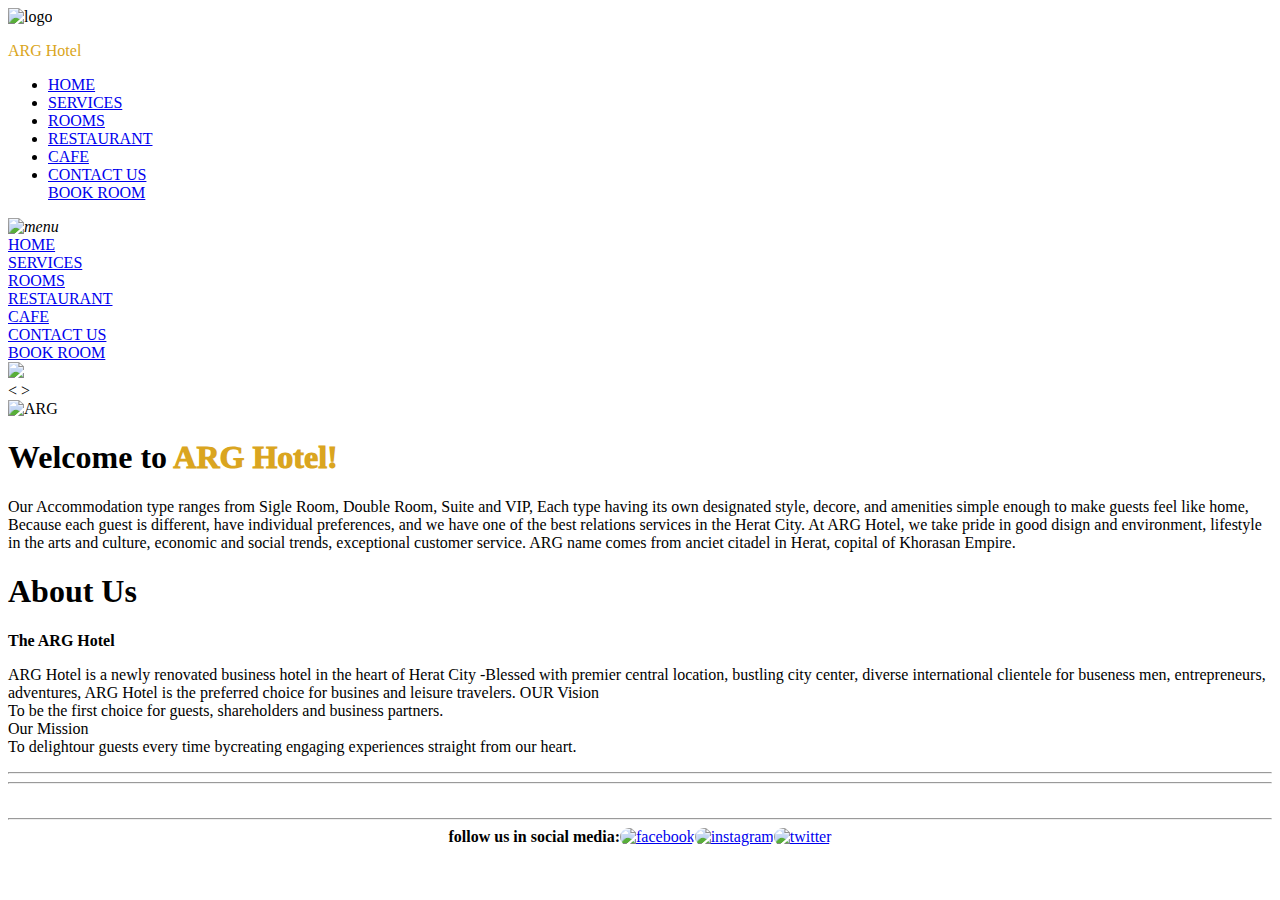
==== index.html @ e91d1131 "The home page added" ====
<!DOCTYPE html>
<html lang="en">

<head>
  <meta charset="UTF-8">
  <meta name="viewport" content="width=device-width, initial-scale=1.0">
  <title>ARG_hotel</title>
  <link rel="stylesheet" href="ARG.css">
  <script defer src="script.js"></script>
</head>

<body>
  <header class="main-header">
    <header class="header">
      <nav class="navbar">
        <div class="logo">
          <img id="logo" src="images/logo.jpg" alt="logo">
          <p style="color: goldenrod;">ARG <span>Hotel</span></p>
        </div>
        <ul class="links">
          <li><a href="index.html">HOME</a></li>
          <li><a href="services.html">SERVICES</a></li>
          <li><a href="rooms.html">ROOMS</a></li>
          <li><a href="restaurant.html">RESTAURANT</a></li>
          <li><a href="cafe.html">CAFE</a></li>
          <li><a href="contact.html">CONTACT US</a></li>
          <a href="booking.html" class="action_btn">BOOK ROOM</a>
        </ul>
        <div class="menu-btn">
          <div class="toggle-btn">
            <i class="soild"><img id="menu-icon" src="images/toggle-btn.jpg" alt="menu"></i>
          </div>
        </div>
      </nav>
      <div class="dropdown-menu">
        <li><a class="dropDownMenu" href="index.html">HOME</a></li>
        <li><a class="dropDownMenu" href="services.html">SERVICES</a></li>
        <li><a class="dropDownMenu" href="rooms.html">ROOMS</a></li>
        <li><a class="dropDownMenu" href="restaurant.html">RESTAURANT</a></li>
        <li><a class="dropDownMenu" href="cafe.html">CAFE</a></li>
        <li><a class="dropDownMenu" href="contact.html">CONTACT US</a></li>
        <a href="booking.html" class="action_btn">BOOK ROOM</a>
      </div>
    </header>
  </header>
  <div class="slideshow-container">
    <div class="mySlides fade top">
      <img src="images/slide1.jpg" style="width:100%">
    </div>
    <div class="mySlides fade top">
      <img src="images/slide5.jpg" style="width:100%">
    </div>
    <div class="mySlides fade top">
      <img src="images/pic5.jpg" style="width:100%">
    </div>
    <div class="mySlides fade top">
      <img src="images/slide3.jpg" style="width:100%">
    </div>
    <div class="mySlides fade top">
      <img src="images/slide4.jpg" style="width:100%">
      <div class="text"></div>
    </div>
    <a class="prev" onclick="plusSlides(-1)"><</a>
        <a class="next" onclick="plusSlides(1)">></a>
  </div>

  <script>
    function showSlides(n) {
      let i;
      let slides = document.getElementsByClassName("mySlides");
      let dots = document.getElementsByClassName("dot");
      if (n > slides.length) { slideIndex = 1 }
      if (n < 1) { slideIndex = slides.length }
      for (i = 0; i < slides.length; i++) {
        slides[i].style.display = "none";
      }
      for (i = 0; i < dots.length; i++) {
        dots[i].className = dots[i].className.replace(" active", "");
      }
      slideIndex += 1;
      if (slideIndex > slides.length) { slideIndex = 1 }
      slides[slideIndex - 1].style.display = "block";
      setTimeout(showSlides, 3000);
    };
    let slideIndex = 1;
    function currentSlide(n) {
      showSlides(slideIndex = n);
    }
    function plusSlides(n) {
      showSlides(slideIndex += n);
    }
    showSlides(slideIndex);
  </script>
  
  <div class="welcome">
    <img id="ARG" src="images/ARG.jpg" alt="ARG">
    <div id="welcome">
      <b>
        <h1>Welcome to<span style="color: goldenrod; font-weight: 1000; font-family: 'Times New Roman', Times, serif;">
            ARG Hotel!</span></h1>
      </b>
      <p>
        Our Accommodation type ranges from Sigle Room, Double Room, Suite and VIP, Each type having its own designated
        style, decore, and amenities simple enough to make guests feel like home, Because each guest is different, have
        individual preferences, and we have one of the best relations services in the Herat City.
        At ARG Hotel, we take pride in good disign and environment, lifestyle in the arts and culture, economic and
        social trends, exceptional customer service.
        ARG name comes from anciet citadel in Herat, copital of Khorasan Empire.</p>
      <b>
        <h1>About Us</h1>
      </b>
      <strong style="font-weight: bolder;">The ARG Hotel</strong>
      <p>ARG Hotel is a newly renovated business hotel in the heart of Herat City
        -Blessed with premier central location, bustling city center, diverse international clientele for buseness men,
        entrepreneurs, adventures, ARG Hotel is the preferred choice for busines and leisure travelers.
        OUR Vision <br>
        To be the first choice for guests, shareholders and business partners.
        <br>
        Our Mission <br>
        To delightour guests every time bycreating engaging experiences straight from our heart.
      </p>
    </div>
  </div>
  </main>
  <hr>
  <footer>
    <div class="footer">
      <hr>
      <br>
      <hr>
      <div class="social" style="display: flex; justify-content: center; align-items: center; text-align: center; ">
        <b>follow us in social media:</b>
        <a href="https://www.facebook.com/ArgHotel.af/?paipv=0&eav=AfbKOENRectGE4wiu3xOLooyx6mjp3C6wyFlMJ8z-87P4u2Lza6KfaT6z7o9sY48u9M&_rdr
            " target="_blank"><img src="images/facebook.jpg" alt="facebook" height="26px"
            style="border-radius: 18px;"></a>
        <a href="https://www.instagram.com/arg_hotel_af/&ved=2ahUKEwiqxLnDuaeFAxX_m_0HHbUKB6gQFnoECBcQAQ&usg=AOvVaw0WBthhy5CIsw60gJ_8eLoU
            " target="_blank"><img src="images/instagram.jpg" alt="instagram" height="26px"
            style="border-radius: 18px;"></a>
        <a href="https://twitter.com/hotel_arg?lang=en" target="_blank"><img src="images/tweter.jpg" alt="twitter"
            height="26px" style="border-radius: 18px;"></a>
      </div>
    </div>
  </footer>
</body>

</html>
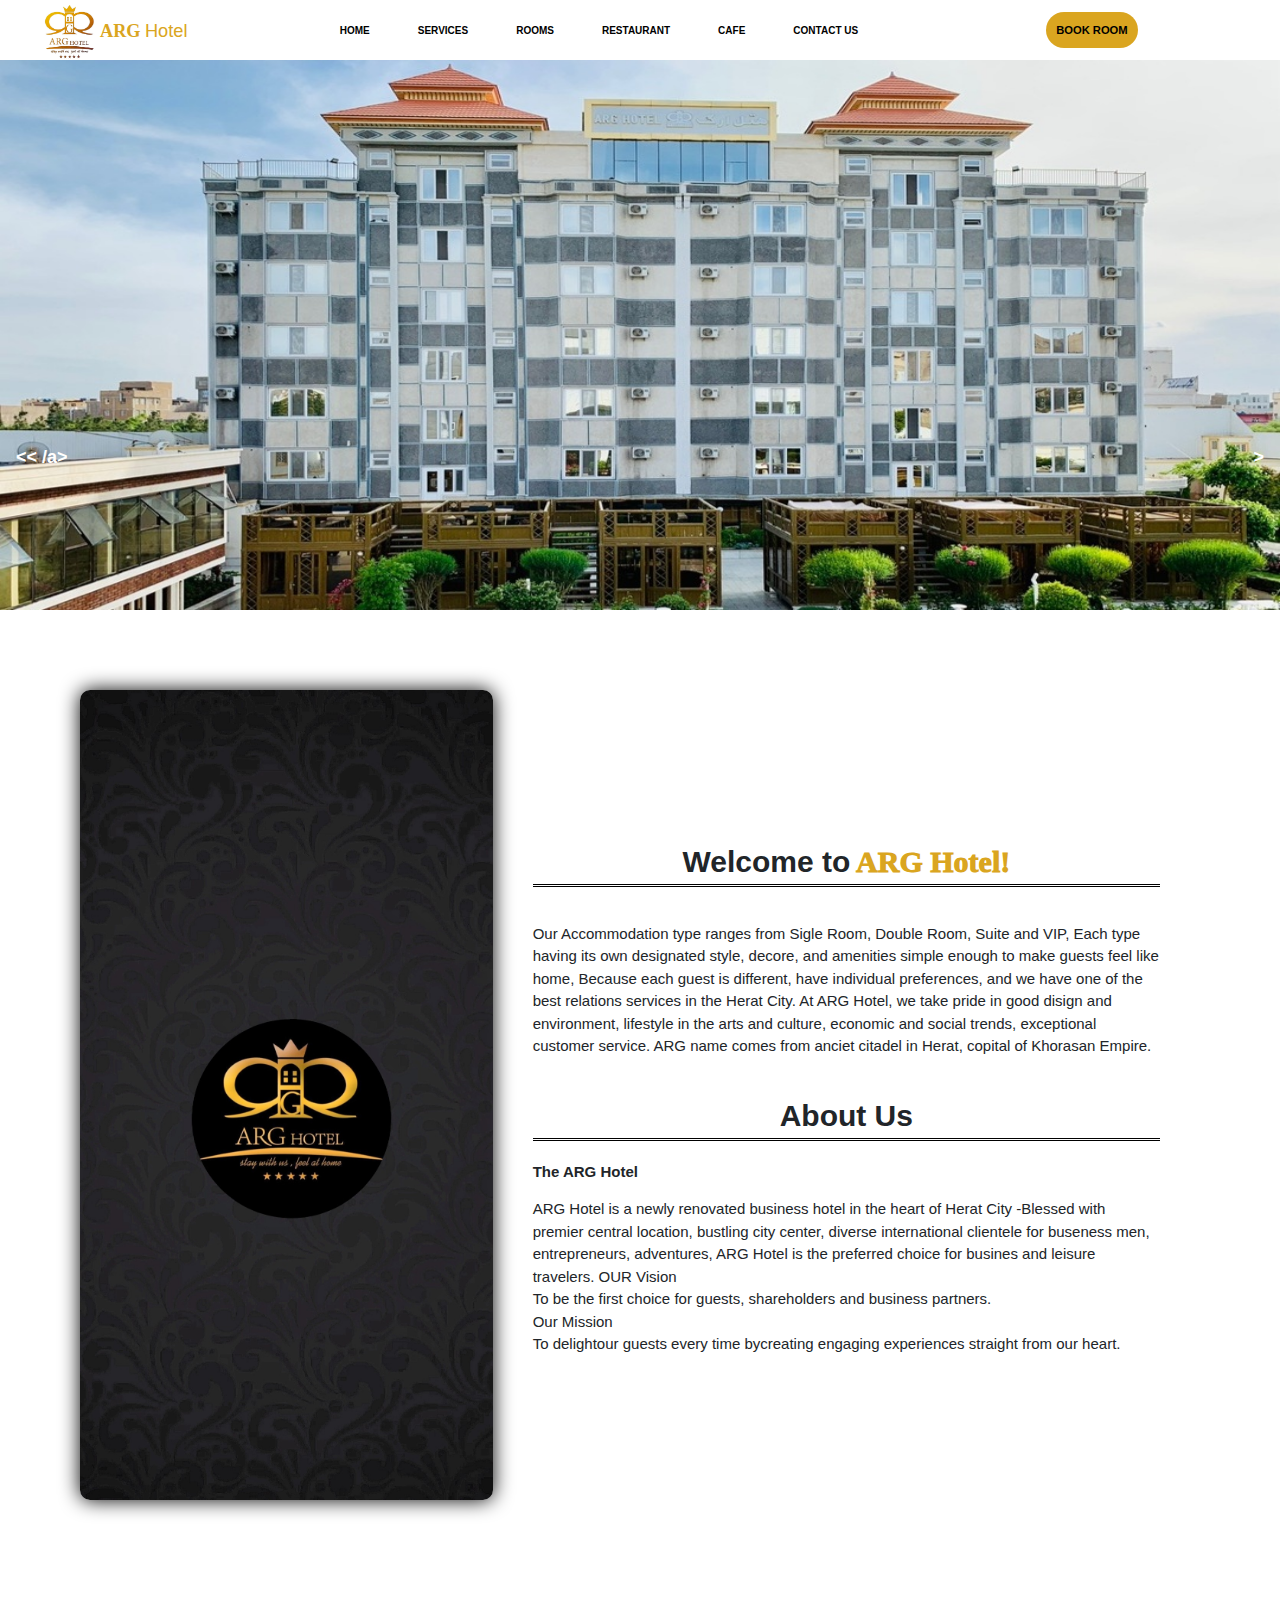
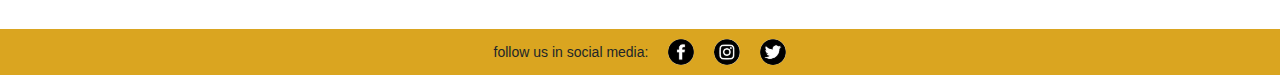
==== commit 22558bf2: "changed the delay of scroll" ====
--- a/index.html
+++ b/index.html
@@ -60,7 +60,8 @@
       <img src="images/slide4.jpg" style="width:100%">
       <div class="text"></div>
     </div>
-    <a class="prev" onclick="plusSlides(-1)"><</a>
+    <a class="prev" onclick="plusSlides(-1)">
+      << /a>
         <a class="next" onclick="plusSlides(1)">></a>
   </div>
 
@@ -91,7 +92,7 @@
     }
     showSlides(slideIndex);
   </script>
-  
+
   <div class="welcome">
     <img id="ARG" src="images/ARG.jpg" alt="ARG">
     <div id="welcome">
--- a/ARG.css
+++ b/ARG.css
@@ -0,0 +1,1272 @@
+* {
+  font-family: 'open sams', sans-serif;
+  font-weight: normal;
+  font-style: normal;
+  box-sizing: border-box;
+  outline: none;
+  border: none;
+  text-decoration: none;
+  text-transform: none;
+}
+
+html {
+  font-size: 14px;
+  scroll-padding-top: 9rem;
+  scroll-behavior: smooth;
+  overflow-x: hidden;
+}
+
+body {
+  background: var(--bg);
+  margin: 0;
+  font-weight: 400;
+  line-height: 1.5;
+  color: #212529;
+  text-align: left;
+  font-family: Verdana, sans-serif;
+}
+
+section {
+  padding: 2rem 7%;
+}
+
+.btn {
+  margin-top: 1rem;
+  display: inline-block;
+  padding: 9rem 3rem;
+  font-size: 1.7rem;
+  color: white;
+  background: var(--main-color);
+  cursor: pointer;
+}
+
+.btn:hover {
+  letter-spacing: .2rem;
+}
+
+a {
+  text-decoration: none;
+  color: black;
+  font-size: 10px;
+  font-weight: 599;
+  transition: 0.4s ease;
+}
+
+a:hover {
+  color: goldenrod;
+  border-bottom: 2px groove goldenrod;
+}
+
+.main-header {
+  position: fixed;
+  top: 0;
+  z-index: 100;
+}
+
+header {
+  position: fixed;
+  top: 0;
+  z-index: 100;
+  right: 0;
+  left: 0;
+  background-color: white;
+  margin: 0;
+  padding: 0;
+}
+
+.navbar {
+  display: flex;
+  width: 100%;
+  height: 60px;
+  max-width: 1200px;
+  margin: 0 auto;
+  display: flex;
+  justify-content: space-between;
+}
+
+.navbar .logo p {
+  font-size: 1.3rem;
+  font-weight: bolder;
+  font-family: 'Times New Roman', Times, serif;
+}
+
+.navbar .links {
+  display: flex;
+  justify-content: center;
+  width: 85%;
+  list-style: none;
+  align-items: center;
+  font-size: 10px;
+  font-weight: 900;
+  gap: 2rem;
+}
+
+.navbar .toggle-btn {
+  color: black;
+  font-size: 1.5rem;
+  cursor: pointer;
+  display: none;
+  transition: 0.5s ease;
+}
+
+.navbar .toggle-btn:hover {
+  color: white;
+}
+
+.action_btn {
+  display: flex;
+  justify-content: center;
+  align-items: center;
+  background-color: goldenrod;
+  color: black;
+  border: none;
+  outline: none;
+  border-radius: 20px;
+  font-size: 0.8rem;
+  font-weight: bold;
+  cursor: pointer;
+  transition: 0.3s ease;
+  margin-right: 0px;
+  right: 0;
+}
+
+.links .action_btn {
+  margin-left: 150px;
+}
+
+.action_btn:hover {
+  color: white;
+  font-weight: 700;
+}
+
+.logo {
+  display: flex;
+  color: goldenrod;
+}
+
+#logo {
+  width: 60px;
+  height: 60px;
+  border-radius: 90px;
+}
+
+.dropdown-menu {
+  display: none;
+  position: absolute;
+  z-index: 10;
+  right: 1rem;
+  top: 69px;
+  height: 0;
+  border-radius: 20px;
+  width: 200px;
+  background-color: rgb(225, 225, 225, 0.5);
+  backdrop-filter: blur(25px);
+  overflow: hidden;
+  transition: height 0.2s cubic-bezier(0.175, 0.885, 0.32, 1.275);
+}
+
+.dropdown-menu.open {
+  height: fit-content;
+}
+
+.dropdown-menu li {
+  padding: 0.7rem;
+  display: flex;
+  justify-content: center;
+  align-items: center;
+}
+
+.dropdown-menu .action_btn {
+  width: 100%;
+  display: flex;
+  justify-content: center;
+  align-items: center;
+}
+
+.home-box1 {
+  width: 100%;
+  height: 500px;
+  background-image: url(images/pic1.jpg);
+  background-position: center;
+  background-size: cover;
+}
+
+.home-box2 {
+  background-color: rgba(0, 0, 0, 0.555);
+  width: 100%;
+  height: 500px;
+  padding: 150px;
+  display: flex;
+  justify-content: space-between;
+  align-items: center;
+}
+
+.home-box3 {
+  color: white;
+  padding: 0;
+  font-family: cursive;
+  border: unset;
+  font-size: 30px;
+}
+
+.top {
+  margin-top: 60px;
+}
+
+.mySlides {
+  display: none
+}
+
+.mySlides img {
+  height: 550px;
+}
+
+img {
+  vertical-align: middle;
+}
+
+* Slideshow container */ .slideshow-container {
+  max-width: 1000px;
+  position: absolute;
+  margin: auto;
+}
+
+.prev,
+.next {
+  cursor: pointer;
+  position: absolute;
+  top: 50%;
+  width: auto;
+  padding: 16px;
+  margin-top: -22px;
+  color: white;
+  font-weight: bold;
+  font-size: 18px;
+  transition: 0.6s ease;
+  user-select: none;
+}
+
+.next {
+  right: 0;
+}
+
+.prev:hover,
+.next:hover {
+  background-color: rgba(225, 225, 225, 225.8);
+  border-bottom: unset;
+}
+
+.numbertext {
+  color: black;
+  font-size: 12px;
+  padding: 8px 12px;
+  position: absolute;
+  top: 60px;
+}
+
+.mySlides {
+  animation: fade;
+  animation-duration: 3s;
+}
+
+@keyframes fade {
+  0% {
+    opacity: .5;
+  }
+
+  100% {
+    opacity: 1;
+  }
+}
+
+.welcome {
+  display: flex;
+  flex-direction: row;
+  justify-content: center;
+  align-items: center;
+  flex-wrap: nowrap;
+  font-size: 15px;
+  margin: 80px;
+}
+
+#welcome {
+  display: flex;
+  flex-direction: column;
+  margin: 40px;
+}
+
+#ARG {
+  box-shadow: 0px 0px 20px black;
+  border-radius: 10px;
+  width: 40%;
+  height: 90vh;
+  transition: 0.6s ease;
+}
+
+#ARG:hover {
+  box-shadow: 0 0 40px black;
+}
+
+.social {
+  display: flex;
+  flex-direction: row;
+  justify-content: center;
+  align-items: center;
+  text-align: center;
+  background-color: goldenrod;
+}
+
+.social b,
+a {
+  padding: 10px;
+}
+
+.social img {
+  height: "26px";
+  border-radius: 18px;
+}
+
+.services {
+  display: flex;
+  flex-direction: row;
+  font-size: 16px;
+  margin: 90px;
+  padding: 20px;
+}
+
+#services {
+  margin: 20px;
+  margin-left: 90px;
+  box-shadow: 0 0 20px black;
+  border: 2px outset black;
+  width: 250px;
+  height: auto;
+  transition: 0.6s ease;
+}
+
+#services:hover {
+  box-shadow: 0 0 40px black;
+}
+
+.halls {
+  display: flex;
+  flex-direction: row;
+  flex-wrap: wrap;
+  justify-content: center;
+  align-items: center;
+  font-size: 14px;
+}
+
+.halls>.div1>a>img {
+  width: 100%;
+  height: 200px;
+}
+
+.card {
+  display: flex;
+  flex-direction: column;
+  justify-content: center;
+  align-items: center;
+}
+
+.other {
+  display: flex;
+  flex-direction: row;
+  justify-content: center;
+  align-items: center;
+  text-align: center;
+}
+
+h1 {
+  text-align: center;
+  font-weight: bolder;
+  border-bottom: double black;
+}
+
+.div1 {
+  position: inherit;
+  display: flex;
+  flex-direction: column;
+  justify-content: center;
+  align-items: center;
+  border: 1.5px solid black;
+  margin: 10px;
+  width: 25%;
+}
+
+.div1:hover {
+  border: 1.5px solid goldenrod;
+  color: goldenrod;
+}
+
+.div1 img {
+  width: 100%;
+  height: auto;
+  border: 1px double black;
+}
+
+.div1 a:hover {
+  border-bottom: unset;
+}
+
+.div1 h3 {
+  font-family: cursive;
+  font-weight: 700;
+}
+
+#desc {
+  padding: 5px;
+  text-align: center;
+}
+
+.rooms {
+  color: white;
+  background-image: url(images/slide6.jpg);
+  background-position: center;
+  background-size: cover;
+  height: 540px;
+}
+
+.rooms1 {
+  background-color: #2125299f;
+  height: 540px;
+}
+
+.rooms2 {
+  font-size: 13px;
+  padding: 220px 1px 50px 150px;
+}
+
+table {
+  font-family: Arial, Helvetica, sans-serif;
+  border-collapse: collapse;
+  width: 70%;
+  font-size: 13px;
+}
+
+.ROOMS {
+  display: flex;
+  flex-direction: row;
+  flex-wrap: wrap;
+  justify-content: center;
+  align-items: center;
+  text-align: center;
+}
+
+.restaurant {
+  background-image: url(images/restaurant1.jpg);
+  background-position: center;
+  background-size: cover;
+  height: 550px;
+}
+
+.restaurant1 {
+  background-color: rgba(0, 0, 0, 0.651);
+  height: 550px;
+}
+
+.restaurant2 {
+  padding: 90px;
+  font-size: 60px;
+}
+
+#arg1 {
+  color: white;
+  font-family: 'Times New Roman';
+  border: unset;
+  padding: 0;
+}
+
+#restaurant1 {
+  position: static;
+  padding: 0;
+  margin: 0;
+  text-align: center;
+  font-size: 35px;
+  font-family: Georgia, 'Times New Roman', Times, serif;
+  color: goldenrod;
+}
+
+#restaurant2 {
+  font-size: 25px;
+}
+
+.first-box {
+  background-image: url(images/cafe.jpg);
+  background-position: center;
+  background-size: cover;
+  height: 550px;
+}
+
+.second-box {
+  background-color: rgba(0, 0, 0, 0.514);
+  height: 550px;
+  padding: 90px;
+  font-size: 60px;
+}
+
+.text-box {
+  color: white;
+  padding: 0;
+  font-family: cursive;
+  border: unset;
+}
+
+#cafe {
+  position: inherit;
+  margin: 0;
+  padding: 0;
+  font-size: 50px;
+  color: goldenrod;
+}
+
+.party {
+  display: flex;
+  flex-direction: column;
+  justify-content: center;
+  align-items: center;
+  text-align: center;
+  text-decoration: none;
+  margin: 20px 80px;
+  border-radius: 2%;
+}
+
+.party_imgs {
+  display: flex;
+  flex-direction: row;
+  flex-wrap: wrap;
+  justify-content: center;
+  align-items: center;
+}
+
+.party_imgs img {
+  width: 250px;
+  height: auto;
+  border-radius: 10px;
+  margin: 20px;
+  transition: 0.6s ease;
+}
+
+.party_imgs img:hover {
+  height: auto;
+  box-shadow: 0 0 20px black;
+}
+
+.party_imgs a:hover {
+
+  border-bottom: unset;
+}
+
+.cafemenu {
+  display: flex;
+  flex-direction: row;
+  flex-wrap: wrap;
+  justify-content: center;
+  align-items: center;
+}
+
+.cafemenu .div1 {
+  display: flex;
+  flex-direction: column;
+  justify-content: center;
+  align-items: center;
+  border: 2px solid black;
+  margin: 10px;
+  width: 14%;
+}
+
+.cafemenu .div1 img {
+  height: auto;
+  width: 98%;
+}
+
+.center {
+  display: flex;
+  justify-content: center;
+  align-items: center;
+  text-align: center;
+  font-size: 30px;
+  font-weight: 1000px;
+}
+
+#center {
+  color: saddlebrown;
+  font-family: Georgia, 'Times New Roman', Times, serif;
+}
+
+.contact1 {
+  background: url(images/contact-img.jpg);
+  background-position: center;
+  background-size: cover;
+  margin: 0;
+  padding: 0;
+  width: 100%;
+  height: 250px;
+  display: flex;
+  flex-direction: column;
+  justify-content: center;
+  align-items: center;
+}
+
+.contact1 h2 {
+  color: white;
+  padding: 80px 380px;
+  background-color: rgba(0, 0, 0, 0.445);
+  text-align: center;
+  font-size: 60px;
+  font-family: Cambria, Cochin, Georgia, Times, 'Times New Roman', serif;
+}
+
+.contact {
+  display: flex;
+  flex-direction: row;
+  flex-wrap: wrap;
+  justify-content: center;
+  align-items: start;
+  width: 100%;
+  gap: 10px;
+}
+
+.contact div {
+  width: 28%;
+  margin: 25px;
+  padding: 10px;
+  text-align: center;
+  display: flex;
+  justify-content: center;
+  align-items: center;
+}
+
+.about {
+  display: flex;
+  flex-direction: column;
+  margin: 10px;
+  padding: 10px;
+  height: auto;
+  outline: invert;
+}
+
+.location {
+  display: flex;
+  flex-direction: column;
+  justify-content: center;
+  align-items: center;
+  text-align: center;
+}
+
+#map {
+  color: white;
+  background-color: black;
+  border-radius: 20px;
+  padding: 5px;
+}
+
+#map:hover {
+  color: black;
+  background-color: goldenrod;
+  font-weight: 700;
+  border-bottom: unset;
+}
+
+.message {
+  background-color: rgba(0, 0, 0, 0.1);
+  border: 1px groove gray;
+  border-radius: 30px;
+  display: flex;
+  flex-direction: column;
+  justify-content: center;
+  align-items: center;
+}
+
+.message input,
+textarea {
+  border-radius: 10px;
+  color: goldenrod;
+  padding: 4px;
+  font-size: 15px;
+  width: 90%;
+}
+
+#send {
+  cursor: pointer;
+  background-color: goldenrod;
+  height: 27px;
+  width: 60px;
+  color: black;
+  transition: 1s ease;
+}
+
+#send:hover {
+  background-color: white;
+}
+
+.booking {
+  display: flex;
+  flex-direction: column;
+  justify-content: center;
+  align-items: center;
+  text-align: center;
+}
+
+.booking a:hover {
+  border-bottom: unset;
+}
+
+.social-madia {
+  display: flex;
+  flex-direction: column;
+  justify-content: center;
+  align-items: center;
+  text-align: center;
+  transition: 2s ease;
+}
+
+.social-madia2 {
+  display: flex;
+  flex-direction: row;
+  justify-content: center;
+  align-items: center;
+}
+
+.social-madia a:hover {
+  border-bottom: unset;
+}
+
+#open {
+  display: flex;
+  flex-direction: column;
+  justify-content: center;
+  align-items: center;
+  text-align: center;
+}
+
+@media(max-width: 992px) {
+  #div1 {
+    width: 39%;
+  }
+
+  #div1 a img {
+    width: 100%;
+    height: auto;
+  }
+
+  a {
+    font-size: 13px;
+  }
+
+  .mySlides img {
+    height: 450px;
+  }
+
+  .ROOMS div {
+    display: flex;
+    flex-direction: column;
+    justify-content: center;
+    align-items: center;
+    text-align: center;
+    width: 40%;
+    font-size: 13px;
+  }
+
+  .navbar {
+    display: flex;
+    justify-content: space-between;
+  }
+
+  .navbar .logo p {
+    font-size: 1rem;
+    margin-top: 15px;
+  }
+
+  .navbar .logo {
+    margin-left: 50px;
+  }
+
+  .action_btn {
+    font-size: 11px;
+  }
+
+  .dropDownMenu {
+    font-size: 10px;
+  }
+
+  .navbar .links,
+  .navbar .action_btn {
+    display: none;
+  }
+
+  .menu-btn {
+    display: flex;
+    justify-content: center;
+    align-items: center;
+    width: auto;
+    height: fit-content;
+    margin: 6px;
+  }
+
+  .navbar .toggle-btn {
+    display: flex;
+    justify-content: center;
+    align-items: center;
+    height: fit-content;
+    right: 3rem;
+  }
+
+  .dropdown-menu {
+    display: block;
+  }
+
+  #menu-icon {
+    top: 0;
+    margin: 0;
+    width: 30px;
+    height: 30px;
+    border-radius: 50px;
+    transition: 0.7s ease;
+  }
+
+  #menu-icon:hover {
+    width: 32px;
+    height: 32px;
+  }
+
+  .rooms,
+  .rooms1 {
+    height: 450px;
+  }
+
+  .rooms2 {
+    font-size: 10px;
+    padding: 150px 1px 50px 150px;
+  }
+
+  .restaurant,
+  .restaurant1,
+  .restaurant2,
+  .first-box {
+    display: flex;
+    align-items: center;
+    justify-content: center;
+    width: 100%;
+    height: 450px;
+    font-size: 33px;
+  }
+
+  #restaurant1,
+  #restaurant2 {
+    font-size: 20px;
+  }
+
+  .contact1 {
+    height: 200px;
+    overflow: hidden;
+  }
+
+  .contact1 h2 {
+    font-size: 30px;
+  }
+
+  .contact {
+    font-size: 13px;
+  }
+
+  #message form>input,
+  textarea {
+    font-size: 13px;
+  }
+}
+
+@media (max-width:992px) {
+
+  #about,
+  #location,
+  #message,
+  #booking,
+  #social-madia,
+  #open {
+    width: 40%;
+  }
+
+  .contact div {
+    width: 40%;
+    margin: 20px;
+    padding: 20px;
+  }
+
+  .welcome {
+    font-size: 12px;
+  }
+
+  .services {
+    font-size: 12px;
+  }
+
+  .halls {
+    font-size: 12px;
+  }
+
+  .halls .div1 {
+    width: 28%;
+  }
+
+  .other {
+    font-size: 12px;
+  }
+
+  .halls .div1 img {
+    width: 100%;
+    height: 160px;
+  }
+
+  #ARG {
+    width: 30%;
+    height: 70vh;
+  }
+
+  .dropdown-menu {
+    font-size: 13px;
+    font-weight: 400;
+  }
+
+  .prev,
+  .next,
+  .text {
+    font-size: 21px;
+    top: 250px;
+    color: black;
+  }
+}
+
+@media (max-width: 600px) {
+  .top {
+    margin-top: 45px;
+  }
+
+  .prev,
+  .next,
+  .text {
+    font-size: 21px;
+    top: 180px;
+  }
+
+  .mySlides>img {
+    height: 300px;
+  }
+
+  .welcome {
+    font-size: 10px;
+    margin: 10px;
+
+  }
+
+  .services {
+    font-size: 10px;
+    display: flex;
+    flex-direction: column;
+    margin: 25px 0;
+  }
+
+  #services {
+    display: none;
+  }
+
+  .services h1 {
+    font-size: 17px;
+    text-align: left;
+  }
+
+  .div1 {
+    font-size: 10px;
+    display: flex;
+    width: 60%;
+    margin: 4px;
+    justify-content: center;
+    align-items: center;
+    text-align: center;
+  }
+
+  .other {
+    display: flex;
+    flex-direction: column;
+    font-size: 10px;
+    width: 100%;
+  }
+
+  .party {
+    font-size: 10px;
+    width: 100%;
+    display: flex;
+    justify-content: center;
+    align-items: center;
+    margin: auto;
+  }
+
+  .party_imgs {
+    width: 100%;
+  }
+
+  .party_imgs img {
+    width: 80%;
+    margin: 6px;
+  }
+
+  .rooms {
+    height: 250px;
+  }
+
+  .rooms h1 {
+    font-size: 17px;
+  }
+
+  .rooms2 {
+    padding: 5px 1px 5px 20px;
+    font-size: 10px;
+  }
+
+  .rooms1 {
+    height: 250px;
+  }
+
+  .table {
+    font-size: 9px;
+    width: 100%;
+  }
+
+  .ROOMS .div1 {
+    width: 80%;
+    font-size: 10px;
+  }
+}
+
+@media(max-width: 600px) {
+  .navbar {
+    height: 45px;
+  }
+
+  header {
+    left: 0;
+    right: 0;
+    width: 100vw;
+  }
+
+  #logo {
+    width: 45px;
+    height: 45px;
+    margin-left: 0;
+  }
+
+  .navbar {
+    display: flex;
+    justify-content: space-between;
+  }
+
+  .dropdown-menu {
+    left: 1rem;
+    right: 1rem;
+    width: unset;
+  }
+
+  .action_btn {
+    font-size: 10px;
+  }
+
+  a {
+    font-size: 10px;
+  }
+
+  .navbar .toggle-btn {
+    margin: 0 10px;
+    width: 30px;
+    padding: 0;
+  }
+
+  .navbar>.toggle-btn img {
+    margin: 0;
+    padding: 0;
+  }
+
+  #ARG {
+    display: none;
+  }
+
+  .contact div#open {
+    width: 80%;
+  }
+
+  #about,
+  #location,
+  #message,
+  #booking,
+  #social-madia,
+  #open {
+    width: 80%;
+  }
+
+  h1 {
+    font-size: 18px;
+  }
+}
+
+@media (max-width: 600px) {
+  #menu-icon {
+    width: 25px;
+    height: 25px;
+    margin-right: 5px;
+  }
+
+  #menu-icon:hover {
+    width: 30px;
+    height: 30px;
+    transition: 0.2s ease;
+  }
+
+  .restaurant {
+    height: 250px;
+  }
+
+  .restaurant1 {
+    height: 250px;
+  }
+
+  #arg1 {
+    font-size: 35px;
+  }
+
+  #restaurant1 {
+    font-size: 18px;
+  }
+
+  #restaurant2 {
+    font-size: 12px;
+  }
+
+  .foods {
+    display: flex;
+    flex-direction: column;
+    justify-content: center;
+    align-items: center;
+    text-align: center;
+    width: 100%;
+  }
+
+  #div1 {
+    width: 250px;
+    font-size: 13px;
+  }
+}
+
+@media (max-width: 600px) {
+  .text-box {
+    height: 250px;
+  }
+
+  .first-box {
+    height: 250px;
+  }
+
+  .second-box {
+    height: 250px;
+  }
+
+  .contact1 {
+    height: 150px;
+    display: flex;
+    justify-content: center;
+    align-items: center;
+  }
+
+  .center {
+    font-size: 20px;
+  }
+
+  .contact1 h2 {
+    height: 150px;
+    padding: 50px 97px;
+  }
+
+  .card {
+    width: 100%;
+  }
+
+  .card>.halls>.div1 {
+    width: 80%;
+  }
+
+  .card>h1 {
+    font-size: 16px;
+    margin: 50px;
+  }
+}
+
+@media (max-width: 769px) {
+  header {
+    width: 100vw;
+  }
+
+  .slideshow-container img {
+    height: 400px;
+  }
+
+  .navbar .logo {
+    margin-left: 40px;
+  }
+
+  .dropdown-menu a {
+    font-size: 11px;
+  }
+
+  .welcome {
+    font-size: 10px;
+    margin: 20px;
+  }
+
+  .services {
+    font-size: 11px;
+  }
+
+  #services {
+    width: 40%;
+    margin-left: 0;
+    height: auto;
+  }
+
+  .halls>h1 {
+    font-size: 20px;
+  }
+
+  .halls>.div1 {
+    width: 50%;
+  }
+
+  .other .div1 {
+    width: 80%;
+    font-size: 11.5px;
+  }
+
+  .party_imgs img {
+    width: 60%;
+  }
+
+  .contact1 h2 {
+    padding: 76px 320px;
+  }
+}
+
+@media (max-width: 600px) {
+  .mySlides {
+    height: 250px;
+  }
+
+  .mySlides img {
+    height: 250px;
+  }
+
+  .next,
+  .prev {
+    display: flex;
+    align-items: center;
+    height: 30px;
+    width: 10px;
+    font-size: 12px;
+  }
+}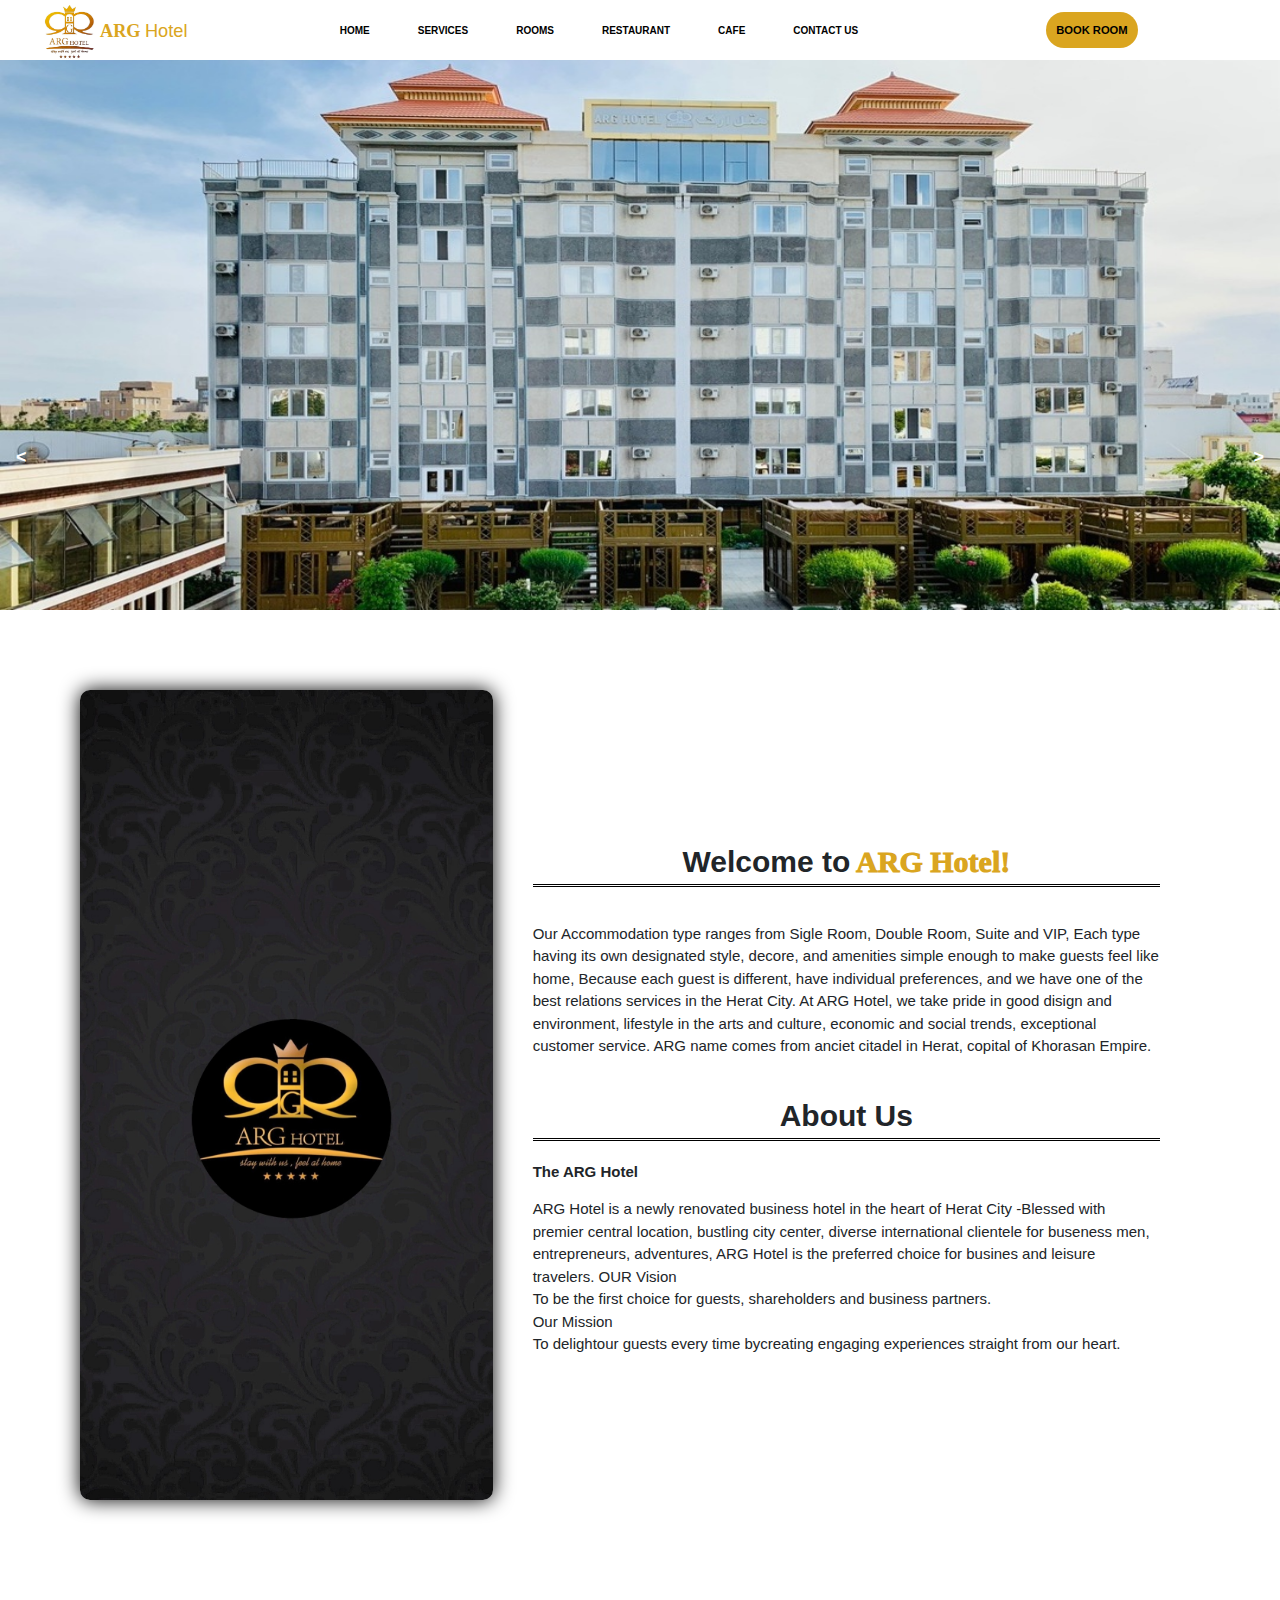
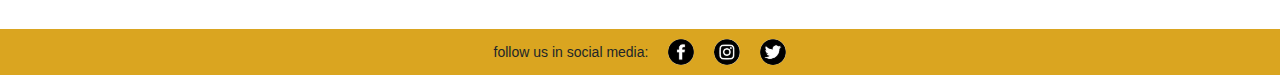
==== commit 4122c142: "change..." ====
--- a/index.html
+++ b/index.html
@@ -61,7 +61,7 @@
       <div class="text"></div>
     </div>
     <a class="prev" onclick="plusSlides(-1)">
-      << /a>
+      < </a>
         <a class="next" onclick="plusSlides(1)">></a>
   </div>
 
